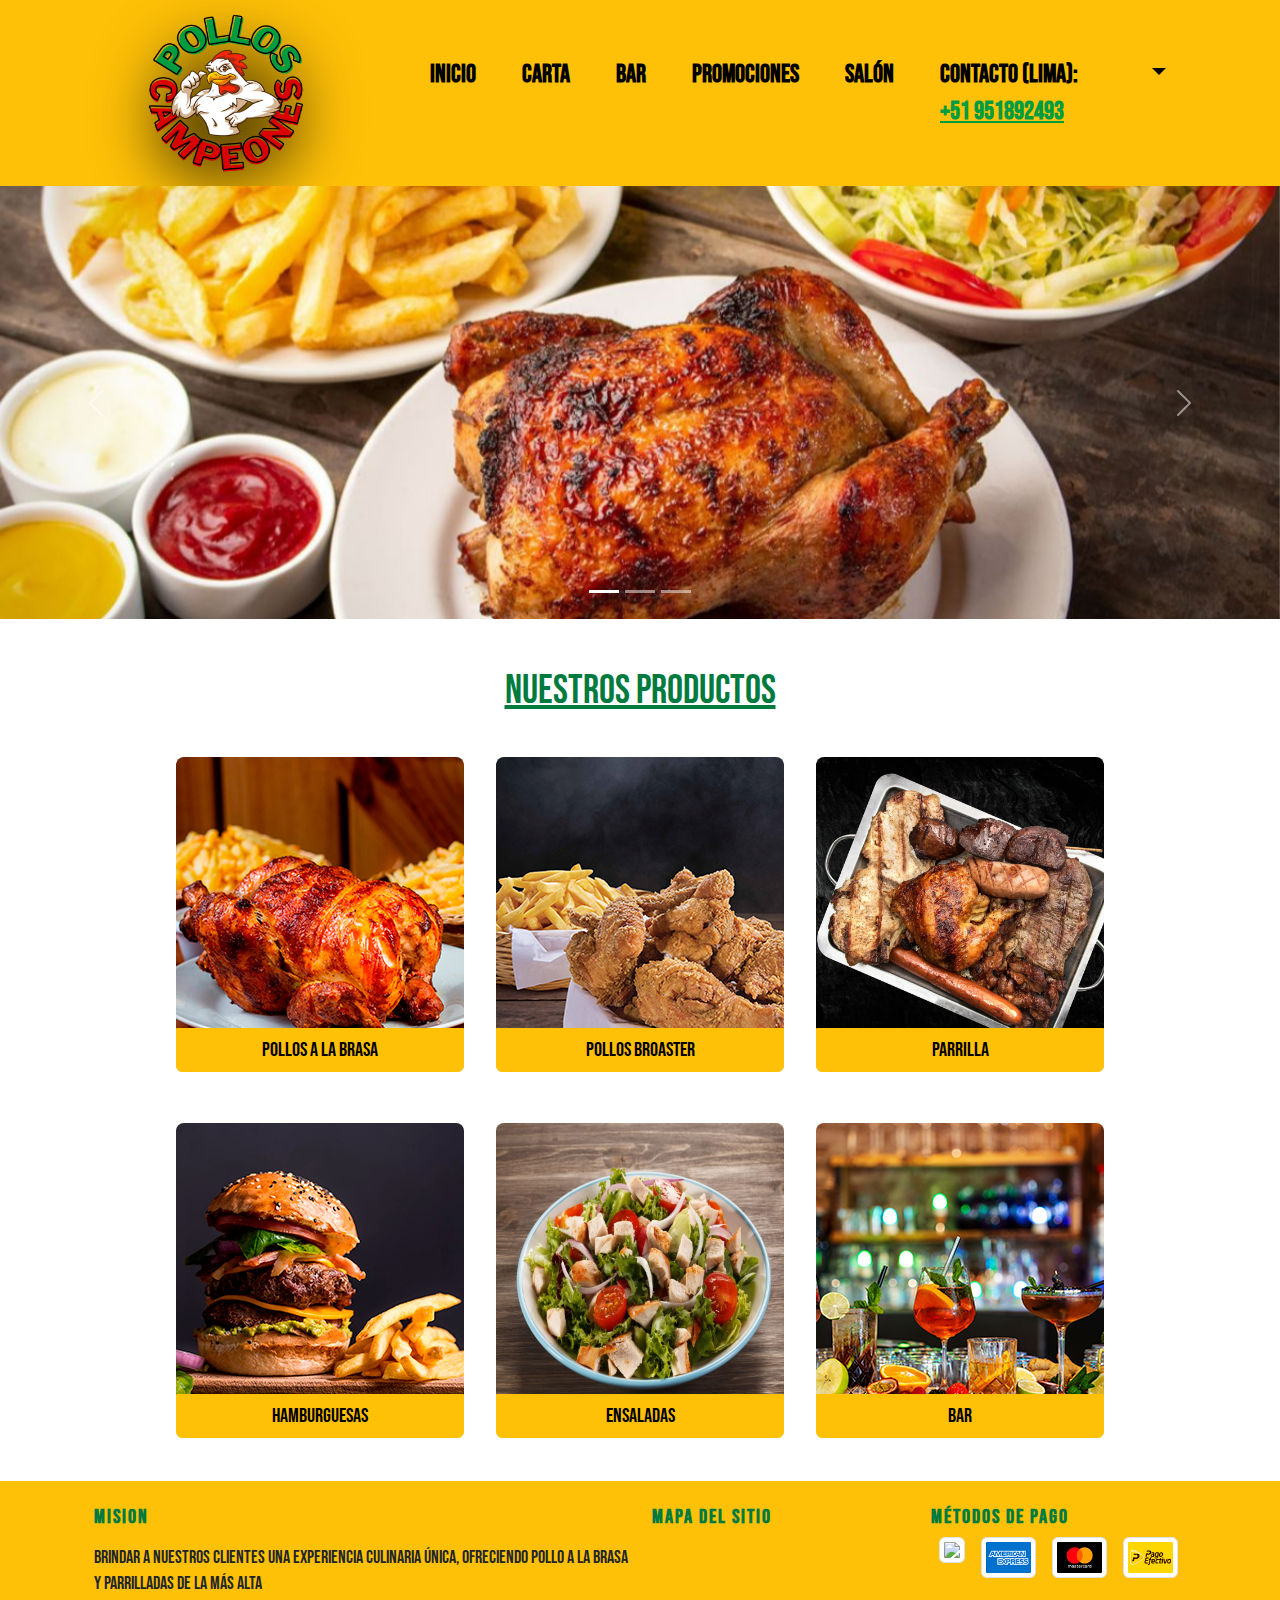
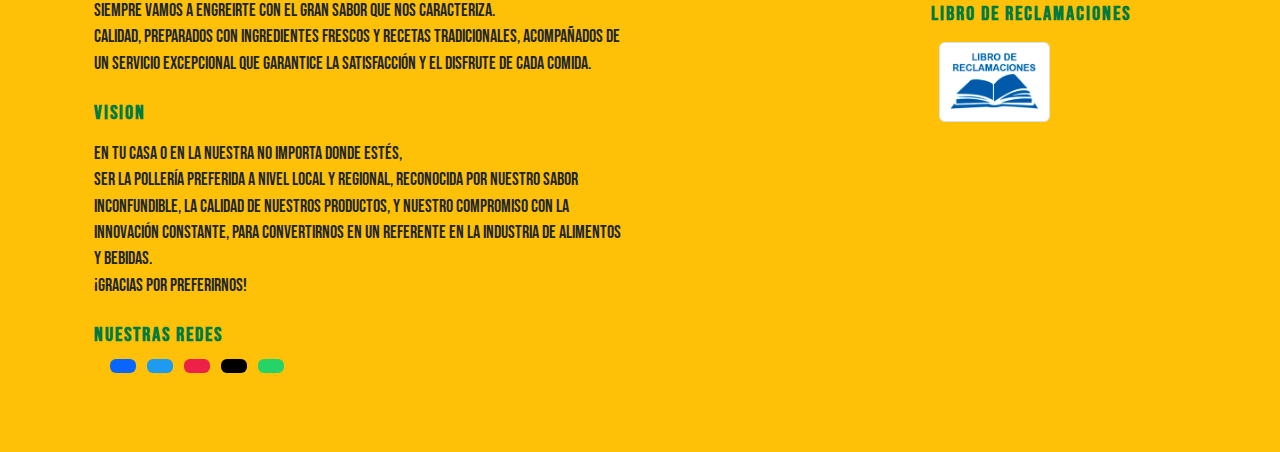
==== index.html @ c9cfcf41 "Create index.html" ====
<!DOCTYPE html>
<html lang="es">
<head>
    <meta charset="UTF-8">
    <meta name="viewport" content="width=device-width, initial-scale=1.0">
    <title>Pollos Campeones</title>
    <link rel="icon" type="image/x-icon" href="media/iconlogo.ico">
    <link href="https://cdn.jsdelivr.net/npm/bootstrap@5.3.3/dist/css/bootstrap.min.css" rel="stylesheet" integrity="sha384-QWTKZyjpPEjISv5WaRU9OFeRpok6YctnYmDr5pNlyT2bRjXh0JMhjY6hW+ALEwIH" crossorigin="anonymous">
    <link rel="stylesheet" href="https://cdnjs.cloudflare.com/ajax/libs/font-awesome/6.5.2/css/all.min.css" integrity="sha512-SnH5WK+bZxgPHs44uWIX+LLJAJ9/2PkPKZ5QiAj6Ta86w+fsb2TkcmfRyVX3pBnMFcV7oQPJkl9QevSCWr3W6A==" crossorigin="anonymous" referrerpolicy="no-referrer" />
    <link rel="preconnect" href="https://fonts.googleapis.com">
    <link rel="preconnect" href="https://fonts.gstatic.com" crossorigin>
    <link href="https://fonts.googleapis.com/css2?family=Bebas+Neue&display=swap" rel="stylesheet">
    <script src="https://code.jquery.com/jquery-3.6.0.min.js"></script>
    <link rel="stylesheet" href="css/style.css">
</head>
<body>
  <nav class="navbar navbar-expand-lg bg-body-tertiary" style="background-color: #ffc107 !important;">
      <div class="container-fluid">
          <a class="navbar-brand" href="#">
            <img class="sombra" src="media/logo.png" alt="Logo" width="300" height="160" class="d-inline-block align-text-top">
          </a>
        <button class="navbar-toggler" type="button" data-bs-toggle="collapse" data-bs-target="#navbarSupportedContent" aria-controls="navbarSupportedContent" aria-expanded="false" aria-label="Toggle navigation">
          <span class="navbar-toggler-icon"></span>
        </button>
        <div class="collapse navbar-collapse" id="navbarSupportedContent">
          <ul class="navbar-nav ms-auto mb-2 mb-lg-0">
            <li class="nav-item">
              <a class="nav-link active" aria-current="page" href="#">Inicio</a>
            </li>
            <li class="nav-item">
              <a class="nav-link active" href="pages/Carta.html">Carta</a>
            </li>
            <li class="nav-item">
              <a class="nav-link active" href="pages/Bar.html">Bar</a>
            </li>
            <li class="nav-item">
              <a class="nav-link active" href="pages/Promociones.html">Promociones</a>
            </li>
            <li class="nav-item">
              <a class="nav-link active" href="pages/Salon.html">Salón</a>
            </li>
            <li class="nav-item">
              <span class="nav-link active">Contacto (Lima): 
                <a class="phone" href="#"> +51 951892493</a>
              </span>
            </li>
            <li class="nav-item dropdown" id="user-menu">
              <a class="nav-link active dropdown-toggle" href="#" role="button" data-bs-toggle="dropdown" aria-expanded="false">
                <i class="fas fa-user"></i>
              </a>            
              <ul class="dropdown-menu">
                <li><a class="dropdown-item" href="pages/InicioSesion.html">Inicio de Sesión</a></li>
                <li><a class="dropdown-item" href="pages/Registro.html">Registro</a></li>
              </ul>
            </li>
            <li class="nav-item"> 
              <a class="carrito" href="pages/Delivery.html">
                <i class="fa-solid fa-drumstick-bite" style="color: #000000; margin-top: 13px;"></i>
              </a>
            </li>
          </ul>
        </div>
      </div>
  </nav>
  <div id="carouselExampleIndicators" class="carousel slide" data-bs-ride="carousel">
    <div class="carousel-indicators">
      <button type="button" data-bs-target="#carouselExampleIndicators" data-bs-slide-to="0" class="active" aria-current="true" aria-label="Slide 1"></button>
      <button type="button" data-bs-target="#carouselExampleIndicators" data-bs-slide-to="1" aria-label="Slide 2"></button>
      <button type="button" data-bs-target="#carouselExampleIndicators" data-bs-slide-to="2" aria-label="Slide 3"></button>
    </div>
    <div class="carousel-inner">
      <div class="carousel-item active" data-bs-interval="3500">
        <img src="media/pollo.png" class="d-block w-100" alt="...">
      </div>
      <div class="carousel-item" data-bs-interval="3500">
        <img src="media/pollo.png" class="d-block w-100" alt="...">
      </div>
      <div class="carousel-item" data-bs-interval="3500">
        <img src="media/pollo.png" class="d-block w-100" alt="...">
      </div>
    </div>
    <button class="carousel-control-prev" type="button" data-bs-target="#carouselExampleIndicators" data-bs-slide="prev">
      <span class="carousel-control-prev-icon" aria-hidden="true"></span>
      <span class="visually-hidden">Previous</span>
    </button>
    <button class="carousel-control-next" type="button" data-bs-target="#carouselExampleIndicators" data-bs-slide="next">
      <span class="carousel-control-next-icon" aria-hidden="true"></span>
      <span class="visually-hidden">Next</span>
    </button>
  </div>
  <h1 class="d-flex justify-content-center mt-5" style="color: #007B40; text-decoration: underline;">NUESTROS PRODUCTOS</h1>
  <div class="container d-flex justify-content-center flex-wrap">
    <div class="card mx-3" style="width: 18rem;">
      <img src="media/pollobr.png" class="card-img-top rounded-3" alt="Pollos a la brasa">
      <a href="pages/Carta.html" class="btn btn-warning mt-2">Pollos a la brasa</a>
    </div>
    <div class="card mx-3" style="width: 18rem;">
      <img src="media/pollobro.png" class="card-img-top rounded-3" alt="Pollos a la brasa">
      <a href="pages/Carta.html" class="btn btn-warning mt-2">Pollos Broaster</a>
    </div>
    <div class="card mx-3" style="width: 18rem;">
      <img src="media/parrilla.png" class="card-img-top rounded-3" alt="Pollos a la brasa">
      <a href="pages/Carta.html" class="btn btn-warning mt-2">Parrilla</a>
    </div>
    <div class="card mx-3" style="width: 18rem;">
      <img src="media/hamburguesa.png" class="card-img-top rounded-3" alt="Pollos a la brasa">
      <a href="pages/Carta.html" class="btn btn-warning mt-2">Hamburguesas</a>
    </div>
    <div class="card mx-3" style="width: 18rem;">
      <img src="media/ensalada.png" class="card-img-top rounded-3" alt="Pollos a la brasa">
      <a href="pages/Carta.html" class="btn btn-warning mt-2">Ensaladas</a>
    </div>
    <div class="card mx-3" style="width: 18rem;">
      <img src="media/bar.png" class="card-img-top rounded-3" alt="Pollos a la brasa">
      <a href="pages/bar.html" class="btn btn-warning mt-2">Bar</a>
    </div>
  </div>
  <footer>
    <div class="container p-4 mt-4">
      <div class="row">
        <div class="col-lg-6 col-md-12 mb-4">
          <h5 class="mb-3" style="letter-spacing: 2px; color: #007B40;">Mision</h5>
          <p class="mb-4" style="font-size: 110%;">
            Brindar a nuestros clientes una experiencia culinaria única, ofreciendo pollo a la brasa y parrilladas de la más alta  
            <br>
            siempre vamos a engreirte con el gran sabor que nos caracteriza. 
            <br>
            calidad, preparados con ingredientes frescos y recetas tradicionales, acompañados de un servicio excepcional que garantice la satisfacción y el disfrute de cada comida.
          </p>
          <h5 class="mb-3" style="letter-spacing: 2px; color: #007B40;">Vision</h5>
          <p class="mb-4" style="font-size: 110%;">
            En tu casa o en la nuestra no importa donde estés, 
            <br>
            Ser la pollería preferida a nivel local y regional, reconocida por nuestro sabor inconfundible, la calidad de nuestros productos, y nuestro compromiso con la innovación constante, para convertirnos en un referente en la industria de alimentos y bebidas.
            <br>
            ¡Gracias por preferirnos!
          </p>
          <h5 class="mb-2 " style="letter-spacing: 2px; color: #007B40; font-weight: bold;">Nuestras Redes</h5>
          <div class="container">
            <section class="mb-4">
              <a class="btn text-white btn-floating m-1" style="background-color: #0866ff;" href="https://www.facebook.com/profile.php?id=61560775829988" target="_blank" role="button"><i class="fab fa-facebook-f"></i></a>
              <a class="btn text-white btn-floating m-1" style="background-color: #1d9bf0;" href="https://x.com/PollosCampeones" target="_blank" role="button"><i class="fab fa-twitter"></i></a>
              <a class="btn text-white btn-floating m-1" style="background-color: #ed2048;" href="https://www.instagram.com/polloscampeones/" target="_blank" role="button"><i class="fab fa-instagram"></i></a>
              <a class="btn text-white btn-floating m-1" style="background-color: #000000;" href="https://www.tiktok.com/@polloscampeones" target="_blank" role="button"><i class="fab fa-tiktok"></i></a>
              <a class="btn text-white btn-floating m-1" style="background-color: #26d366;" href="https://api.whatsapp.com/send?phone=51951892493&text=Hola%20t%C3%ADo%20Campe%C3%B3n,%20hoy%20deseo%20ordenar..." target="_blank" role="button"><i class="fab fa-whatsapp"></i></a>
            </section>
          </div>
        </div>
        <div class="col-lg-3 col-md-6 mb-4">
          <h5 class="mb-3" style="letter-spacing: 2px;">Mapa del Sitio</h5>
          <div class="mapa">
            <iframe src="https://www.google.com/maps/embed?pb=!1m17!1m12!1m3!1d975.216938717923!2d-77.03439173038214!3d-12.121199688051727!2m3!1f0!2f0!3f0!3m2!1i1024!2i768!4f13.1!3m2!1m1!2zMTLCsDA3JzE2LjMiUyA3N8KwMDInMDEuNSJX!5e0!3m2!1ses!2spe!4v1717560423430!5m2!1ses!2spe" 
            width="200" height="200" style="border:0;" allowfullscreen="" loading="lazy" referrerpolicy="no-referrer-when-downgrade"></iframe>
          </div>
        </div>
        <div class="col-lg-3 col-md-6 mb-2">
          <h5 class="mb-0" style="letter-spacing: 2px; color: #007B40; font-weight: bold;">Métodos de Pago</h5>
          <div class="d-flex flex-row bd-highlight mb-3">
            <div class="p-2 bd-highlight flex-*-shrink-1"><img src="media/visaicon.png" class="img-thumbnail"></div>
            <div class="p-2 bd-highlight flex-*-shrink-1"><img src="media/amexpicon.png" class="img-thumbnail"></div>
            <div class="p-2 bd-highlight flex-*-shrink-1"><img src="media/mastercardicon.png" class="img-thumbnail"></div>
            <div class="p-2 bd-highlight flex-*-shrink-1"><img src="media/pageficon.png" class="img-thumbnail"></div>
          </div>
          <h5 class="" style="letter-spacing: 2px; color: #007B40; font-weight: bold;">Libro de Reclamaciones</h5>
          <div class="p-2 bd-highlight flex-*-shrink-1" style="width: 50%;"><img src="media/librec.png" class="img-thumbnail"></div>
        </div>
      </div>
    </div>
  </footer>
  <script src="https://cdn.jsdelivr.net/npm/bootstrap@5.3.3/dist/js/bootstrap.bundle.min.js" integrity="sha384-YvpcrYf0tY3lHB60NNkmXc5s9fDVZLESaAA55NDzOxhy9GkcIdslK1eN7N6jIeHz" crossorigin="anonymous"></script>
  <script>
    $(document).ready(function() {
      $.ajax({
        url: 'php/Logueado.php',
        method: 'GET',
        dataType: 'json',
        success: function(response) {
          console.log(response);
          if (response.logged_in) {
            $('#user-menu').html(`
                <a class="nav-link active dropdown-toggle" href="#" role="button" data-bs-toggle="dropdown" aria-expanded="false">
                    <i class="fas fa-user"></i> ${response.user_name}
                </a>
                <ul class="dropdown-menu">
                    <li><a class="dropdown-item" href="php/CerrarSesion.php">Cerrar Sesión</a></li>
                </ul>
            `);
          }
        },
        error: function(xhr, status, error) {
          console.error("Error en la solicitud AJAX:", status, error);
        }
      });
    });
  </script>
  <script type="text/javascript">
    (function(d, t) {
      var v = d.createElement(t), s = d.getElementsByTagName(t)[0];
      v.onload = function() {
        window.voiceflow.chat.load({
          verify: { projectID: '66832785ce909a8c7be55366' },
          url: 'https://general-runtime.voiceflow.com',
          versionID: 'production'
        });
      }
      v.src = "https://cdn.voiceflow.com/widget/bundle.mjs"; v.type = "text/javascript"; s.parentNode.insertBefore(v, s);
    })(document, 'script');
  </script>
</body>
</html>
---- css/style.css ----
body{
    font-family: "Bebas Neue", sans-serif;
}

.container-fluid{
    font-weight: bold;
    margin-left: 5%;
    margin-right: 5%;
}

.nav-item{
    font-size: 25px;
    margin-left: 30px;
}

.dropdown-item{
    font-size: 15px;
}

.phone{
    color: #009C40;
}

.mb-3{
    color: #007B40;
    font-weight: bold;
}

.card{
    border: none !important;
    margin: 3%;
    height: 100%;
    width: 100%;
}

.card .btn{
    position: absolute;
    top: 95%;
    left: 50%;
    transform: translate(-50%, -50%);
    -ms-transform: translate(-50%, -50%);
    font-size: 20px;
    cursor: pointer;
    width: 100%;
    height: auto;
    border-top-left-radius: 0px;
    border-top-right-radius: 0px;
}

.float{
	position:fixed;
	width:60px;
	height:60px;
	bottom:40px;
	right:40px;
	background-color:#25d366;
	color:#FFF;
	border-radius:50px;
	text-align:center;
    font-size:30px;
	box-shadow: 2px 2px 3px #999;
    z-index:100;
}

.my-float{
	margin-top:13px;
}

footer{
    background-color: #ffc107;
}

.sombra{
    filter: drop-shadow(
        0 20px 30px rgba(0, 0, 0, .8)
    )
}

.card-img, .card-img-bottom, .card-img-top {
    width: 100%;
    height: 300px;
}

@media (max-width: 768px) {
    .navbar-brand img {
        width: 200px;
        height: auto;
    }
    .nav-item {
        font-size: 20px;
        margin-left: 10px;
    }
    .card {
        width: 100%;
        margin: 10px 0;
    }
    .card .btn {
        font-size: 18px;
    }
}

@media (max-width: 576px) {
    .navbar-brand img {
        width: 150px;
        height: auto;
    }
    .nav-item {
        font-size: 18px;
        margin-left: 5px;
    }
    .card {
        width: 100%;
        margin: 5px 0;
    }
    .card .btn {
        font-size: 16px;
    }
}
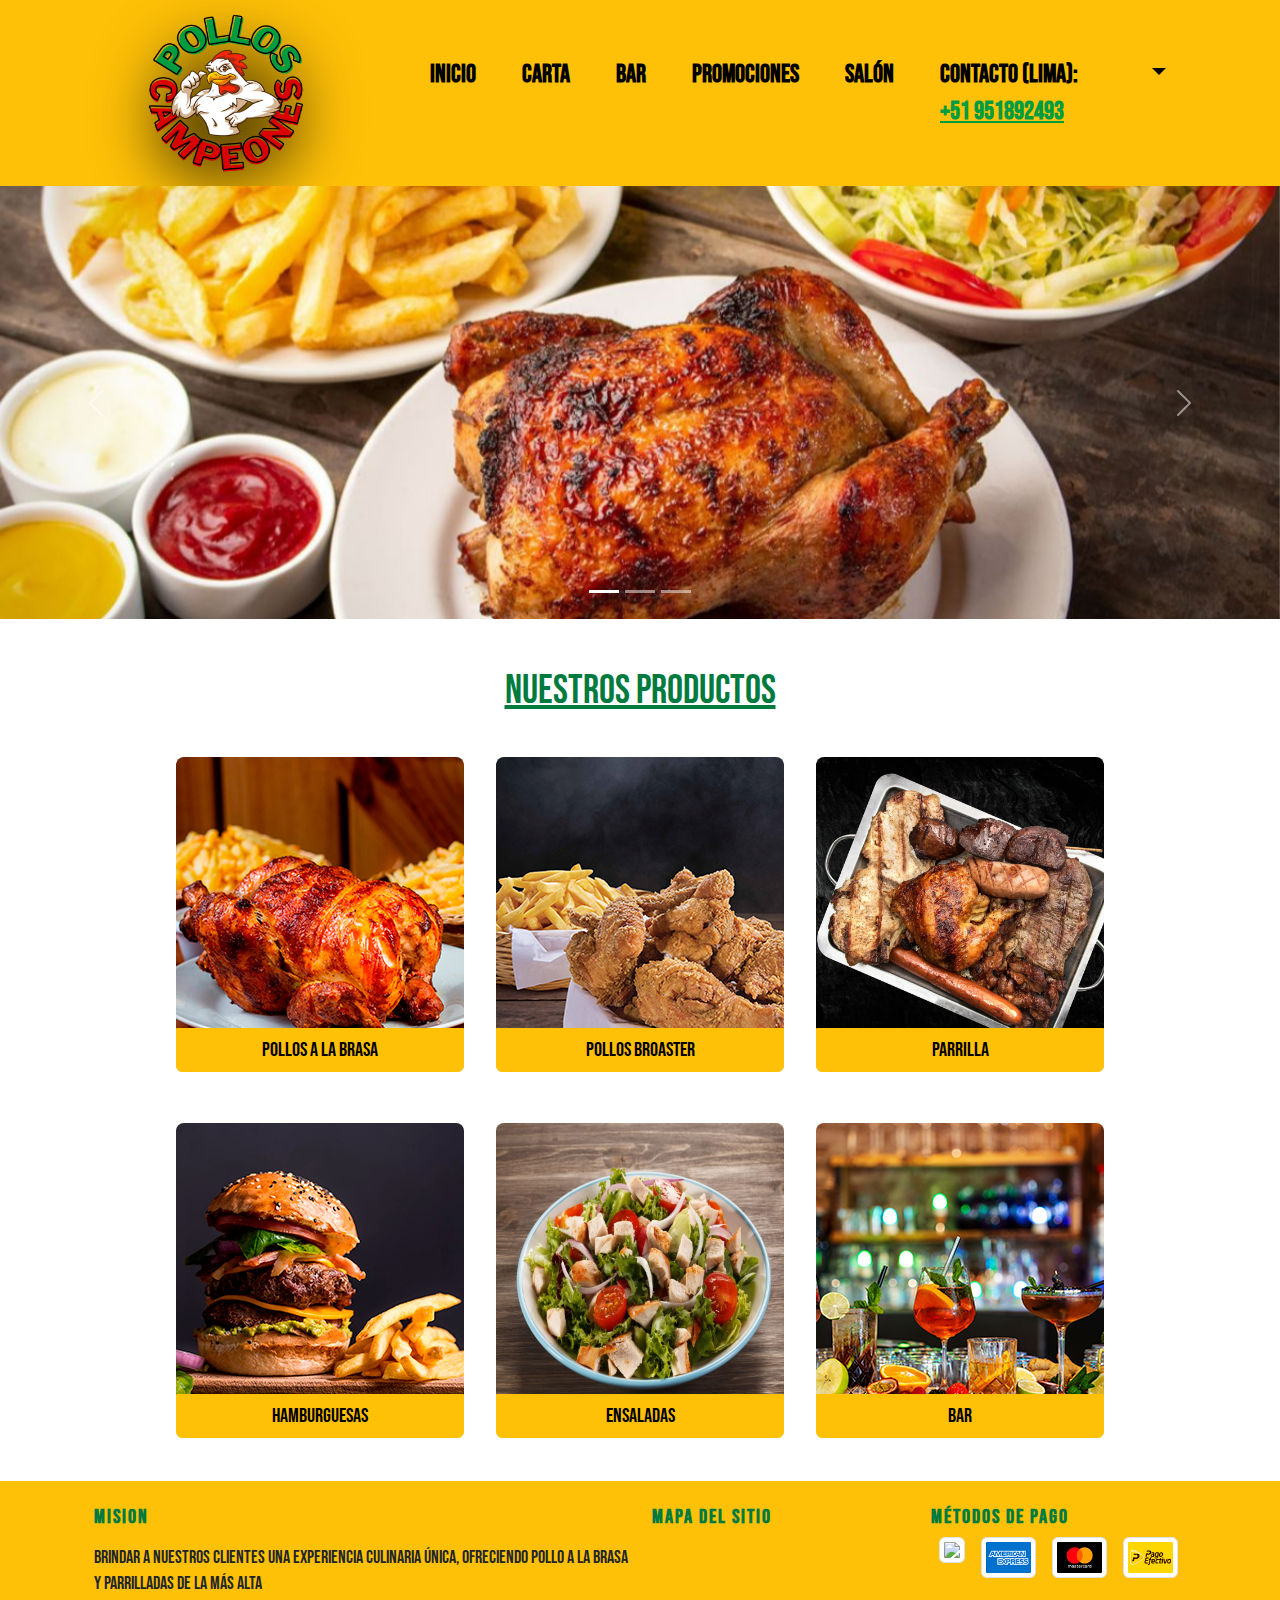
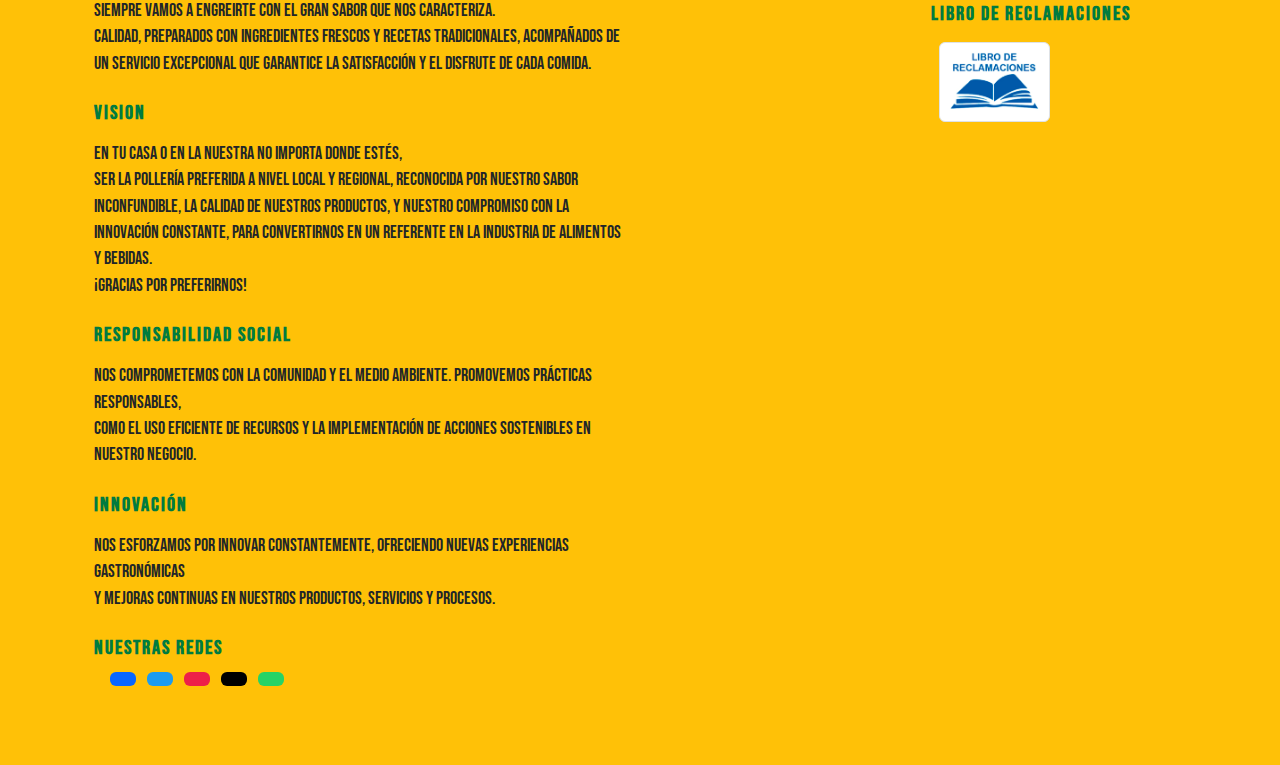
==== commit 3d446bd5: "Update index.html" ====
--- a/index.html
+++ b/index.html
@@ -134,6 +134,20 @@
             Ser la pollería preferida a nivel local y regional, reconocida por nuestro sabor inconfundible, la calidad de nuestros productos, y nuestro compromiso con la innovación constante, para convertirnos en un referente en la industria de alimentos y bebidas.
             <br>
             ¡Gracias por preferirnos!
+          </p>
+            <h5 class="mb-3" style="letter-spacing: 2px; color: #007B40;">Responsabilidad social</h5>
+          <p class="mb-4" style="font-size: 110%;">
+            Nos comprometemos con la comunidad y el medio ambiente. Promovemos prácticas responsables,
+            <br>
+            como el uso eficiente de recursos y la implementación de acciones sostenibles en nuestro negocio.
+            <br>
+          </p>
+            <h5 class="mb-3" style="letter-spacing: 2px; color: #007B40;">Innovación</h5>
+          <p class="mb-4" style="font-size: 110%;">
+            Nos esforzamos por innovar constantemente, ofreciendo nuevas experiencias gastronómicas 
+            <br>
+            y mejoras continuas en nuestros productos, servicios y procesos.
+            <br>
           </p>
           <h5 class="mb-2 " style="letter-spacing: 2px; color: #007B40; font-weight: bold;">Nuestras Redes</h5>
           <div class="container">
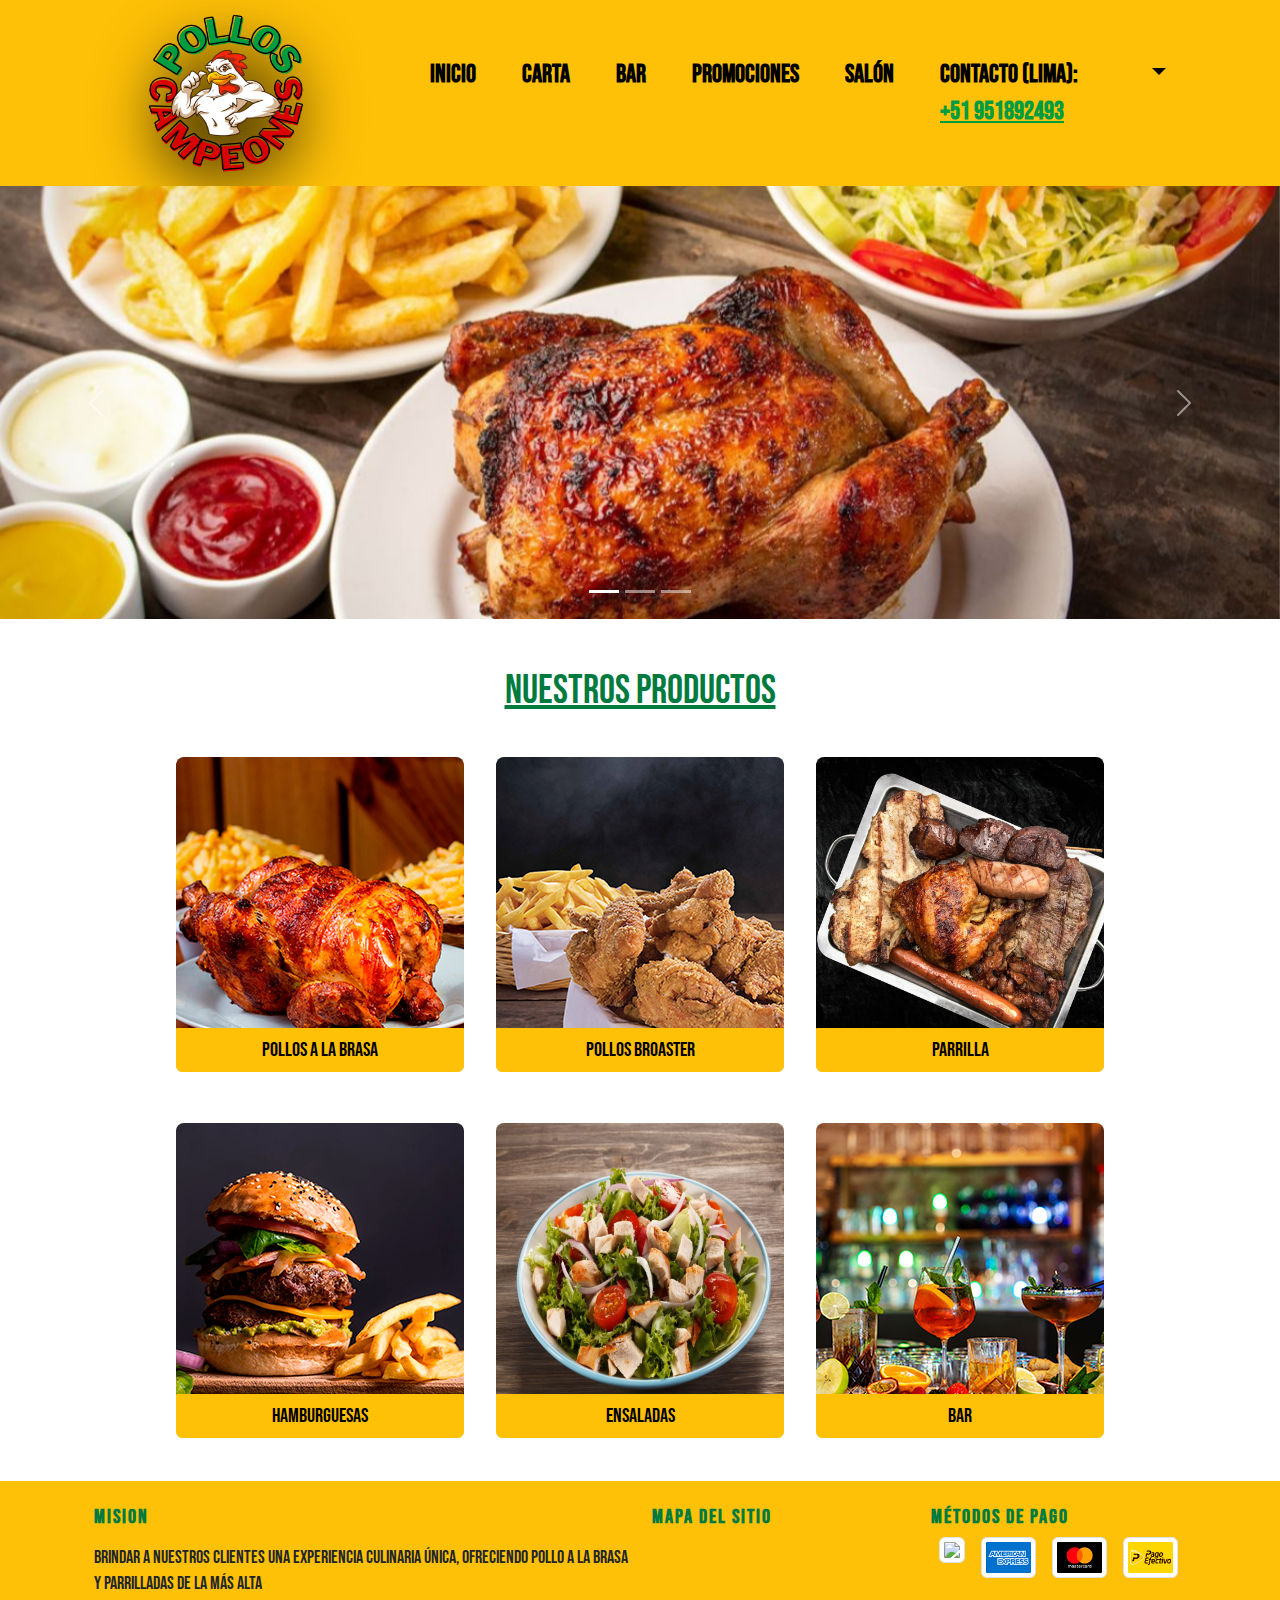
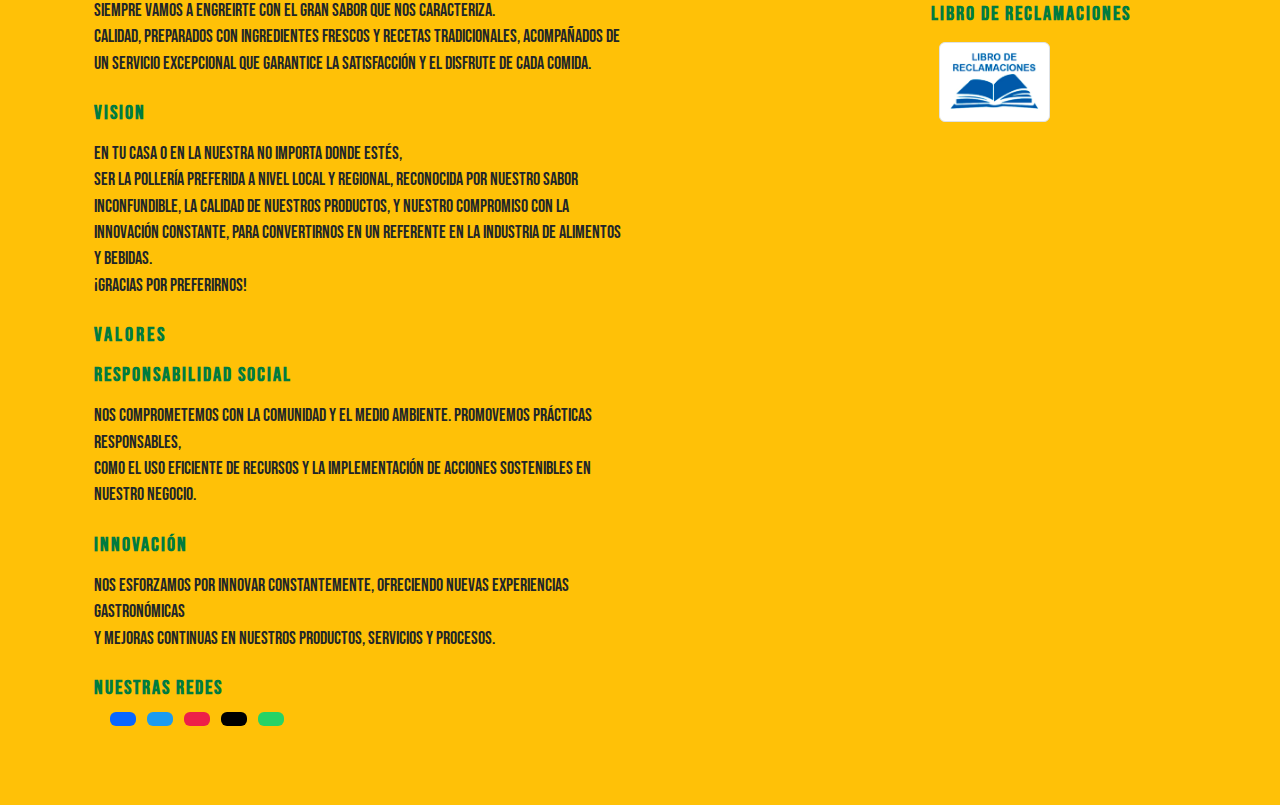
==== commit 40067d4b: "Update index.html" ====
--- a/index.html
+++ b/index.html
@@ -28,16 +28,16 @@
               <a class="nav-link active" aria-current="page" href="#">Inicio</a>
             </li>
             <li class="nav-item">
-              <a class="nav-link active" href="pages/Carta.html">Carta</a>
-            </li>
-            <li class="nav-item">
-              <a class="nav-link active" href="pages/Bar.html">Bar</a>
-            </li>
-            <li class="nav-item">
-              <a class="nav-link active" href="pages/Promociones.html">Promociones</a>
-            </li>
-            <li class="nav-item">
-              <a class="nav-link active" href="pages/Salon.html">Salón</a>
+              <a class="nav-link active" href="Carta.html">Carta</a>
+            </li>
+            <li class="nav-item">
+              <a class="nav-link active" href="Bar.html">Bar</a>
+            </li>
+            <li class="nav-item">
+              <a class="nav-link active" href="Promociones.html">Promociones</a>
+            </li>
+            <li class="nav-item">
+              <a class="nav-link active" href="Salon.html">Salón</a>
             </li>
             <li class="nav-item">
               <span class="nav-link active">Contacto (Lima): 
@@ -92,27 +92,27 @@
   <div class="container d-flex justify-content-center flex-wrap">
     <div class="card mx-3" style="width: 18rem;">
       <img src="media/pollobr.png" class="card-img-top rounded-3" alt="Pollos a la brasa">
-      <a href="pages/Carta.html" class="btn btn-warning mt-2">Pollos a la brasa</a>
+      <a href="Carta.html" class="btn btn-warning mt-2">Pollos a la brasa</a>
     </div>
     <div class="card mx-3" style="width: 18rem;">
       <img src="media/pollobro.png" class="card-img-top rounded-3" alt="Pollos a la brasa">
-      <a href="pages/Carta.html" class="btn btn-warning mt-2">Pollos Broaster</a>
+      <a href="Carta.html" class="btn btn-warning mt-2">Pollos Broaster</a>
     </div>
     <div class="card mx-3" style="width: 18rem;">
       <img src="media/parrilla.png" class="card-img-top rounded-3" alt="Pollos a la brasa">
-      <a href="pages/Carta.html" class="btn btn-warning mt-2">Parrilla</a>
+      <a href="Carta.html" class="btn btn-warning mt-2">Parrilla</a>
     </div>
     <div class="card mx-3" style="width: 18rem;">
       <img src="media/hamburguesa.png" class="card-img-top rounded-3" alt="Pollos a la brasa">
-      <a href="pages/Carta.html" class="btn btn-warning mt-2">Hamburguesas</a>
+      <a href="Carta.html" class="btn btn-warning mt-2">Hamburguesas</a>
     </div>
     <div class="card mx-3" style="width: 18rem;">
       <img src="media/ensalada.png" class="card-img-top rounded-3" alt="Pollos a la brasa">
-      <a href="pages/Carta.html" class="btn btn-warning mt-2">Ensaladas</a>
+      <a href="Carta.html" class="btn btn-warning mt-2">Ensaladas</a>
     </div>
     <div class="card mx-3" style="width: 18rem;">
       <img src="media/bar.png" class="card-img-top rounded-3" alt="Pollos a la brasa">
-      <a href="pages/bar.html" class="btn btn-warning mt-2">Bar</a>
+      <a href="Bar.html" class="btn btn-warning mt-2">Bar</a>
     </div>
   </div>
   <footer>
@@ -135,6 +135,7 @@
             <br>
             ¡Gracias por preferirnos!
           </p>
+            <h5 class="mb-3" style="letter-spacing: 3px; color: #007B40;">Valores</h5>
             <h5 class="mb-3" style="letter-spacing: 2px; color: #007B40;">Responsabilidad social</h5>
           <p class="mb-4" style="font-size: 110%;">
             Nos comprometemos con la comunidad y el medio ambiente. Promovemos prácticas responsables,
